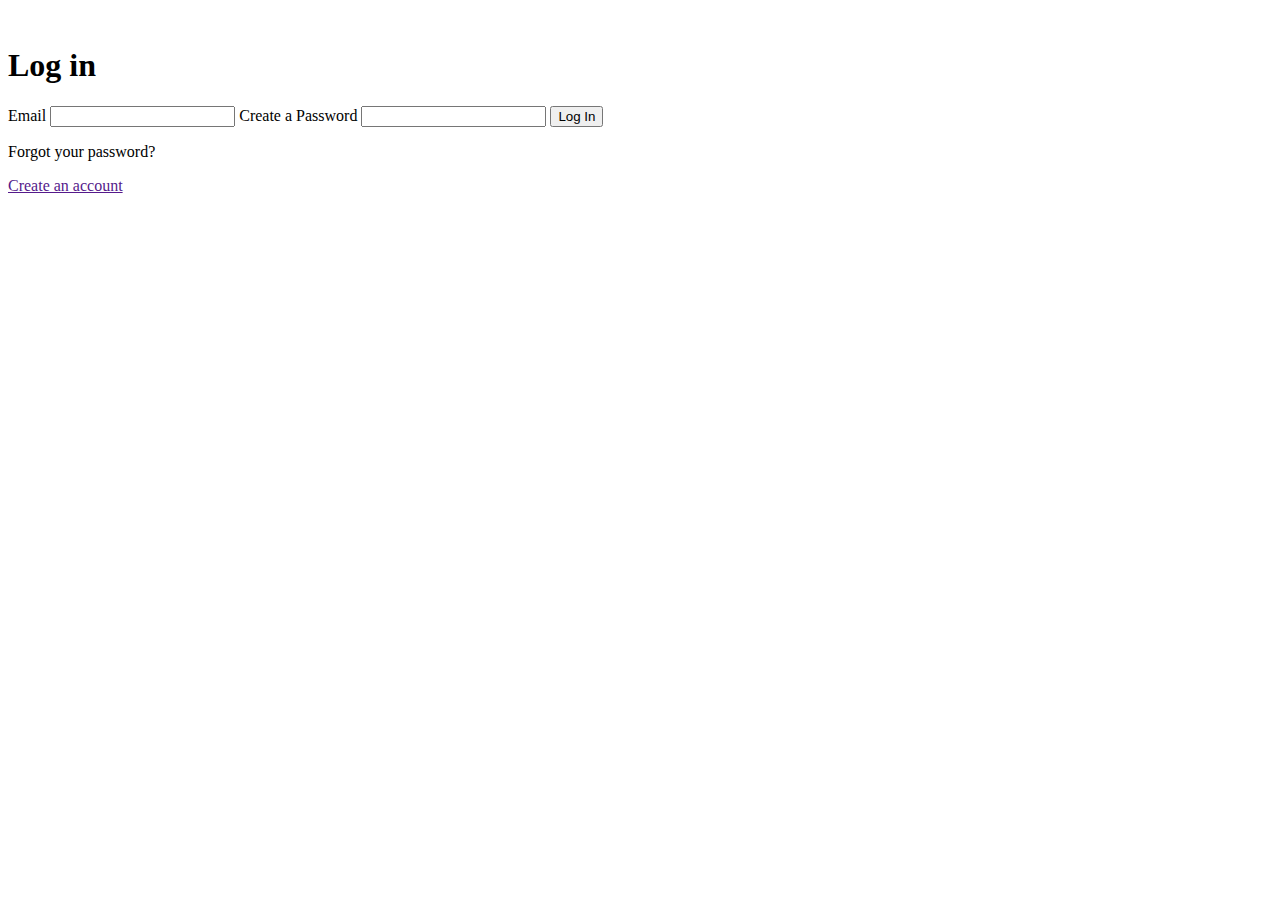
==== login.html @ 2ba87277 "add files" ====
<!DOCTYPE html>
<html lang="en">
<head>
    <meta charset="UTF-8">
    <meta http-equiv="X-UA-Compatible" content="IE=edge">
    <meta name="viewport" content="width=device-width, initial-scale=1.0">
    <title>Get Started Now</title>
    <link rel="stylesheet" href="css/login.css">
</head>
<body>
    <div><img src="img/logo.png" alt=""></div>
    <div>
        <h1>Log in</h1>
        <form action="">
            <label for="">Email</label>
            <input type="text" id="email">
            <label for="">Create a Password</label>
            <input type="text" id="password">
            <input type="submit" value="Log In">
            <div><p>Forgot your password?</p>
                <p><a href="">Create an account</a></p>
            </div>
        </form>
    </div>
    
</body>
</html>
<script>
    let arr= JSON.parse(localStorage.getItem("logindata")) || [];
    let form=document.querySelector("form");
    form.addEventListener("submit",function(){
        event.preventDefault();
        let count=0;
        arr.forEach(function(e){
            if(form.email.value==e.email || form.password.value==e.password){
                count++;
            }
        });
        if(count==0){
            alert("Please enter Correct Password");
        }else {
            alert("Login Successfull!!");
            window.location.href="www.google.com";
        }
    })
</script>
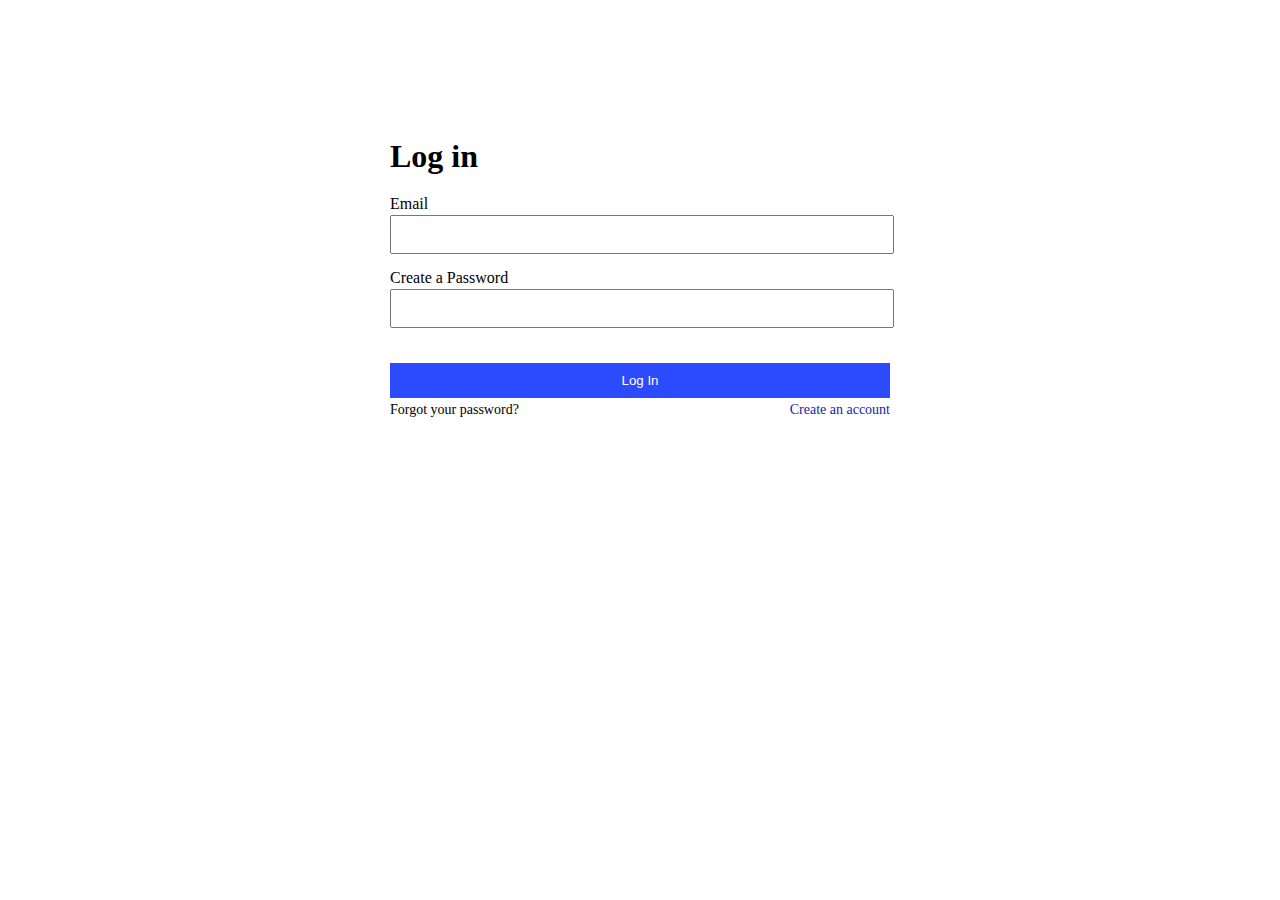
==== commit 548409ec: "update files" ====
--- a/login.html
+++ b/login.html
@@ -8,7 +8,7 @@
     <link rel="stylesheet" href="css/login.css">
 </head>
 <body>
-    <div><img src="img/logo.png" alt=""></div>
+    <div><img src="img/logo.png" alt="" id="tomain"></div>
     <div>
         <h1>Log in</h1>
         <form action="">
@@ -18,7 +18,7 @@
             <input type="text" id="password">
             <input type="submit" value="Log In">
             <div><p>Forgot your password?</p>
-                <p><a href="">Create an account</a></p>
+                <p><a href="signup.html">Create an account</a></p>
             </div>
         </form>
     </div>
@@ -43,4 +43,8 @@
             window.location.href="www.google.com";
         }
     })
+    let tomain=document.getElementById("tomain");
+    tomain.addEventListener("click",function(){
+        window.location.href="landingPage.html";
+    })
 </script>--- a/css/login.css
+++ b/css/login.css
@@ -0,0 +1,51 @@
+body{
+    width: 90vw;
+    margin: auto;
+}
+body>div:nth-child(1){
+    width: 150px;
+    margin-top: 40px;
+}
+body>div:nth-child(1)>img{
+    width: 100%;
+}
+body>div:nth-child(2){
+    max-width: 500px;
+    margin: 80px auto;
+}
+body>div:nth-child(2)>h1{
+   margin-bottom: 20px;
+}
+body>div:nth-child(2)>form>input{
+    padding: 10px 0px;
+}
+body>div:nth-child(2)>form>input:nth-child(2){
+   width: 100%;
+   margin: 2px 0px 15px 0px;
+}
+body>div:nth-child(2)>form>input:nth-child(4){
+    width: 100%;
+    margin: 2px 0px 15px 0px;
+ }
+ body>div:nth-child(2)>form>input:nth-child(5){
+    width: 100%;
+    margin-top: 20px;
+    color: white;
+    background-color: rgb(44, 75, 255);
+    border: none;
+ }
+ body>div:nth-child(2)>form>div>p{
+    font-size: 14px;
+ }
+ body>div:nth-child(2)>form>div{
+    display: flex;
+    justify-content: space-between;
+    margin-top: -10px;
+ }
+ body>div:nth-child(2)>form>div>p:nth-child(2){
+    color:rgb(15, 38, 171) ;
+ }
+ body>div:nth-child(2)>form>div>p:nth-child(2)>a{
+    color:rgb(15, 38, 171) ;
+    text-decoration: none;
+ }